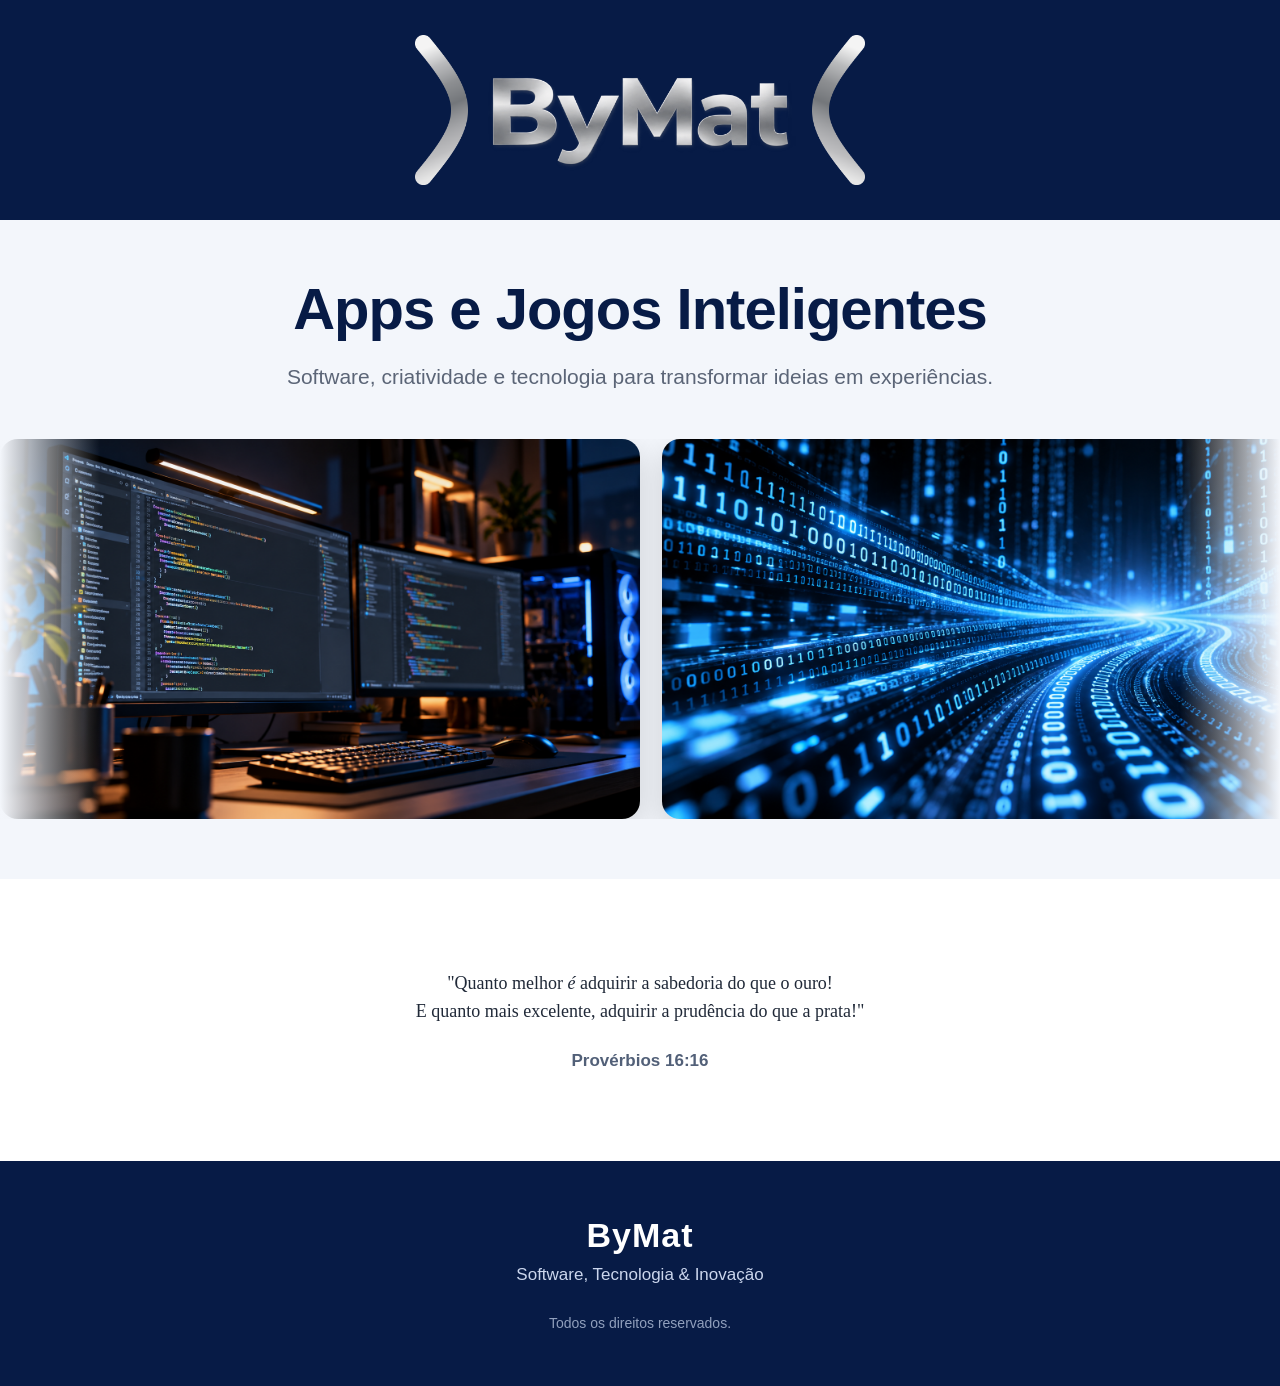
==== index.html @ 634c0f07 "Add files via upload" ====
<!DOCTYPE html>
<html lang="pt-BR">

<head>
    <meta charset="UTF-8">

    <meta name="viewport" content="width=device-width, initial-scale=1.0">

    <meta
        name="description"
        content="ByMat — Software, Tecnologia & Inovação."
    >

    <title>ByMat — Software, Tecnologia & Inovação</title>

    <link rel="stylesheet" href="style.css">

    <link rel="icon" type="image/png" href="images/Favicon.png">
</head>

<body>

    <!-- TOPO -->
    <header class="header">

        <img
            src="images/logo.png"
            alt="ByMat"
            class="logo"
        >

    </header>


    <!-- APPS E JOGOS -->
    <section class="hero">

        <div class="hero-content">

            <h1>Apps e Jogos Inteligentes</h1>

            <p class="hero-subtitle">
                Software, criatividade e tecnologia para transformar ideias em experiências.
            </p>

        </div>


        <!-- FAIXA DE IMAGENS -->
        <div class="image-strip">

            <div class="image-track">

                <img
                    src="images/programacao1.png"
                    alt="Programação"
                >

                <img
                    src="images/programacao2.png"
                    alt="Desenvolvimento de software"
                >

                <img
                    src="images/programacao3.png"
                    alt="Tecnologia"
                >

                <img
                    src="images/programacao4.png"
                    alt="Desenvolvimento de jogos"
                >


                <!--
                    Repetimos as imagens para criar
                    uma animação contínua.
                -->

                <img
                    src="images/programacao1.png"
                    alt=""
                    aria-hidden="true"
                >

                <img
                    src="images/programacao2.png"
                    alt=""
                    aria-hidden="true"
                >

                <img
                    src="images/programacao3.png"
                    alt=""
                    aria-hidden="true"
                >

                <img
                    src="images/programacao4.png"
                    alt=""
                    aria-hidden="true"
                >

            </div>

        </div>

    </section>


    <!-- CITAÇÃO -->
    <section class="quote-section">

        <div class="quote">

            <p>
                "Quanto melhor <em>é</em> adquirir a sabedoria do que o ouro!<br>
                E quanto mais excelente, adquirir a prudência do que a prata!"
            </p>

            <span>
                Provérbios 16:16
            </span>

        </div>

    </section>


    <!-- RODAPÉ -->
    <footer class="footer">

        <h2>ByMat</h2>

        <p class="company-description">
            Software, Tecnologia &amp; Inovação
        </p>

        <p class="copyright">
            Todos os direitos reservados.
        </p>

    </footer>

</body>

</html>
---- style.css ----
/* ========================================
   CONFIGURAÇÕES GERAIS
======================================== */

* {
    margin: 0;
    padding: 0;
    box-sizing: border-box;
}

html {
    scroll-behavior: smooth;
}

body {
    font-family: "Inter", "Segoe UI", Arial, sans-serif;
    color: #172033;
    background: white;
    overflow-x: hidden;
}


/* ========================================
   TOPO
======================================== */

.header {
    width: 100%;
    height: 220px;

    background: #071b46;

    display: flex;
    justify-content: center;
    align-items: center;

    padding: 20px;
}

.logo {
    max-width: 450px;
    max-height: 180px;

    object-fit: contain;
}


/* ========================================
   SEÇÃO PRINCIPAL
======================================== */

.hero {
    width: 100%;
    background: #f3f6fb;

    padding-top: 55px;
    padding-bottom: 60px;

    text-align: center;
}

.hero-content {
    max-width: 900px;
    margin: 0 auto;

    padding: 0 25px;
}

.hero h1 {
    font-size: clamp(32px, 5vw, 58px);
    font-weight: 800;

    color: #071b46;

    letter-spacing: -1px;
}

.hero-subtitle {
    margin-top: 18px;

    font-size: clamp(16px, 2vw, 21px);

    color: #5b6577;

    line-height: 1.6;
}


/* ========================================
   FAIXA DE IMAGENS
======================================== */

.image-strip {
    width: 100%;

    margin-top: 45px;

    overflow: hidden;

    position: relative;
}


/*
    Gradientes nas laterais para dar
    um efeito de desaparecimento.
*/

.image-strip::before,
.image-strip::after {
    content: "";

    position: absolute;

    top: 0;
    bottom: 0;

    width: 100px;

    z-index: 2;

    pointer-events: none;
}

.image-strip::before {
    left: 0;

    background: linear-gradient(
        to right,
        #f3f6fb,
        transparent
    );
}

.image-strip::after {
    right: 0;

    background: linear-gradient(
        to left,
        #f3f6fb,
        transparent
    );
}


.image-track {
    display: flex;

    width: max-content;

    gap: 22px;

    animation: slideImages 30s linear infinite;
}


/*
    Movimento contínuo das imagens.
*/

@keyframes slideImages {

    from {
        transform: translateX(0);
    }

    to {
        transform: translateX(
            calc(-50% - 11px)
        );
    }

}


.image-track img {
    width: 640px;
    height: 380px;

    object-fit: cover;

    border-radius: 18px;

    flex-shrink: 0;

    box-shadow:
        0 10px 30px rgba(0, 0, 0, 0.15);

    transition: transform 0.3s ease;
}


/* ========================================
   CITAÇÃO
======================================== */

.quote-section {
    width: 100%;

    background: white;

    padding: 90px 25px;
}


.quote {
    max-width: 900px;

    margin: 0 auto;

    text-align: center;
}


.quote p {
    font-family: Georgia, "Times New Roman", serif;

    font-size: clamp(13px, 1.5vw, 18px);

    line-height: 1.6;

    color: #202938;
}


.quote p em {
    font-style: italic;
}


.quote span {
    display: block;

    margin-top: 25px;

    font-family: "Inter", "Segoe UI", Arial, sans-serif;

    font-size: 17px;

    font-weight: 600;

    color: #526078;
}


/* ========================================
   RODAPÉ
======================================== */

.footer {
    width: 100%;

    background: #071b46;

    color: white;

    text-align: center;

    padding: 55px 20px;
}


.footer h2 {
    font-size: 34px;

    font-weight: 800;

    letter-spacing: 1px;
}


.company-description {
    margin-top: 10px;

    font-size: 17px;

    color: #cbd6ed;
}


.copyright {
    margin-top: 30px;

    font-size: 14px;

    color: #91a0bd;
}


/* ========================================
   CELULAR
======================================== */

@media (max-width: 600px) {

    .header {
        height: 100px;
    }

    .logo {
        max-width: 190px;
        max-height: 70px;
    }

    .hero {
        padding-top: 40px;
        padding-bottom: 45px;
    }

    .image-track {
        gap: 15px;
    }

    .image-track img {
        width: 250px;
        height: 150px;

        border-radius: 14px;
    }

    .quote-section {
        padding: 65px 22px;
    }

    .quote p {
        font-size: 22px;
    }

    .footer {
        padding: 45px 20px;
    }

}
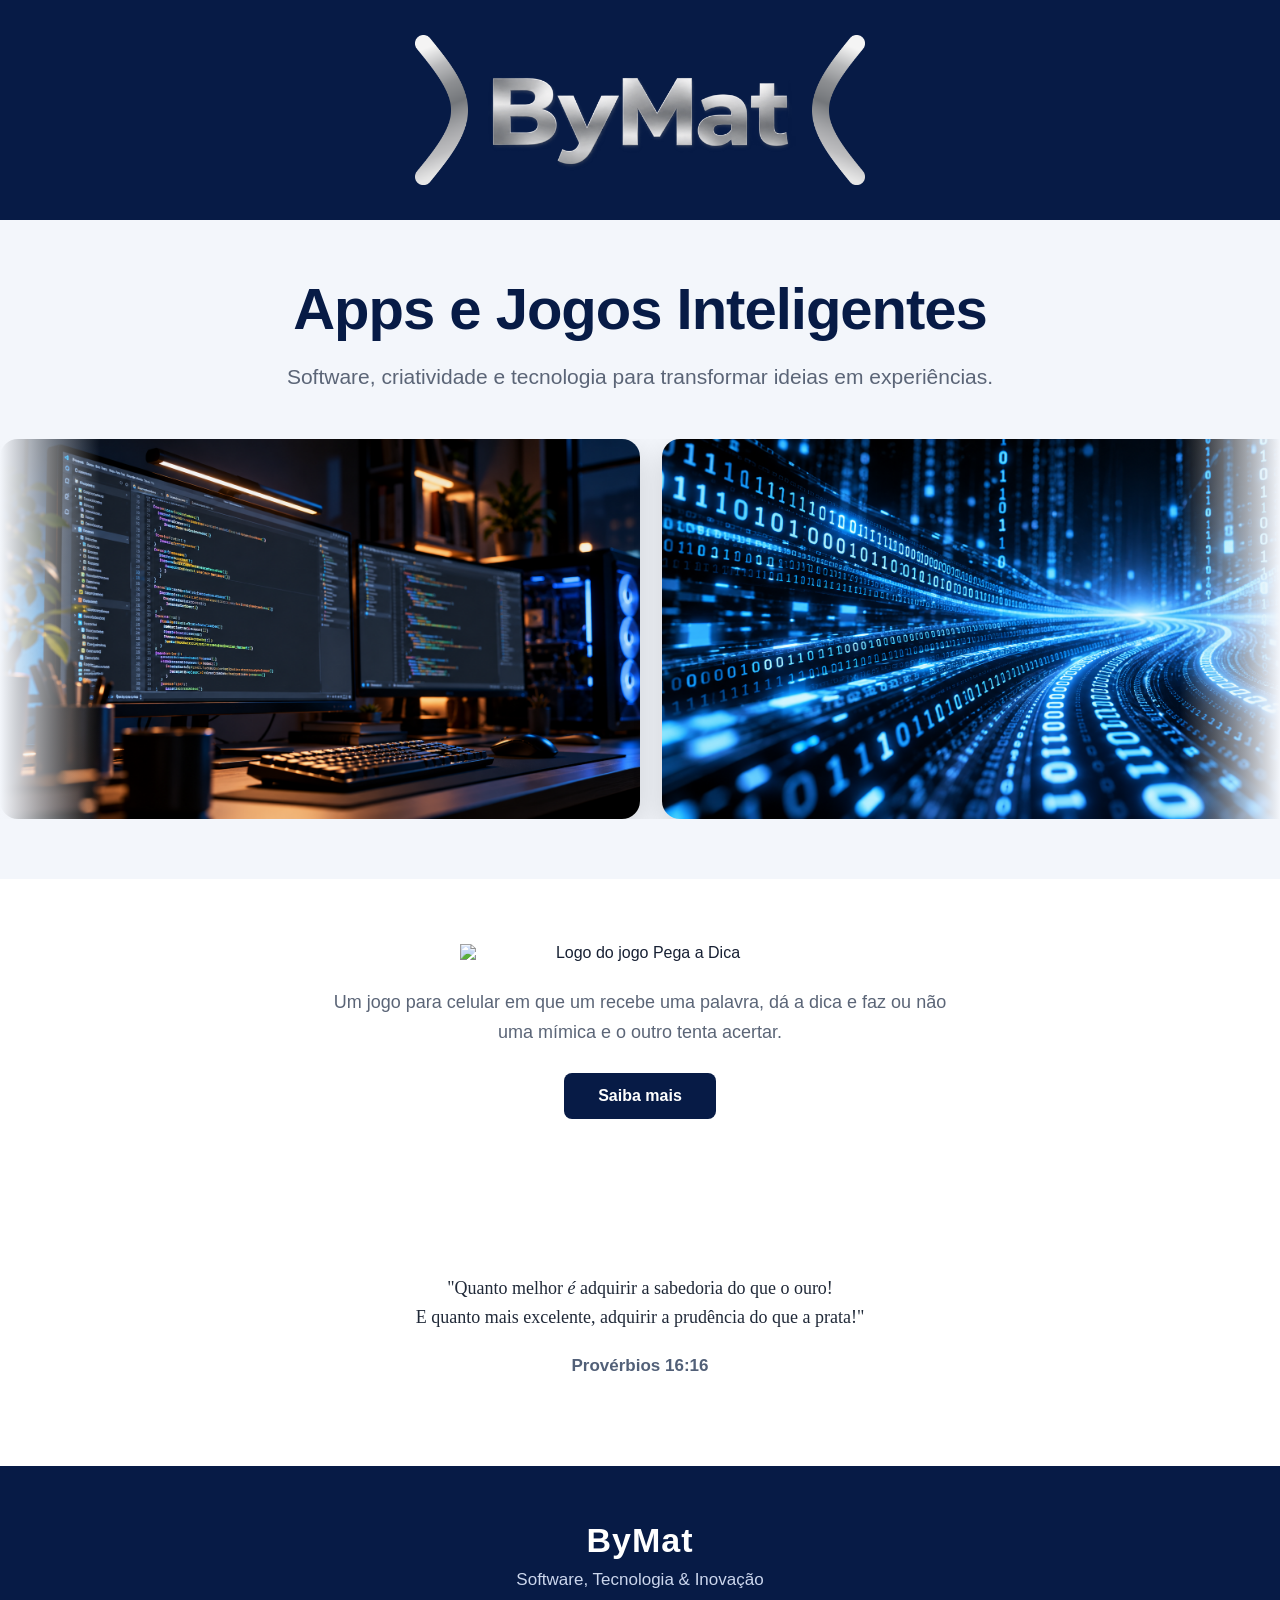
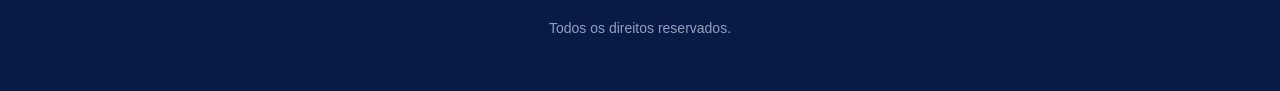
==== commit 03f70887: "Update index.html" ====
--- a/index.html
+++ b/index.html
@@ -106,7 +106,30 @@
         </div>
 
     </section>
+    
+    <!-- PROJETO: PEGA A DICA -->
+    <section class="project-section">
 
+        <div class="project-card">
+
+            <img
+                src="images/logoPegaDica.png"
+                alt="Logo do jogo Pega a Dica"
+                class="project-logo"
+            >
+
+            <p class="project-description">
+                Um jogo para celular em que um recebe uma palavra,
+                dá a dica e faz ou não uma mímica e o outro tenta acertar.
+            </p>
+
+            <a href="pega-a-dica.html" class="project-button">
+                Saiba mais
+            </a>
+
+        </div>
+
+    </section>
 
     <!-- CITAÇÃO -->
     <section class="quote-section">
--- a/style.css
+++ b/style.css
@@ -189,6 +189,99 @@
     transition: transform 0.3s ease;
 }
 
+/* ========================================
+   PROJETO: PEGA A DICA
+======================================== */
+
+.project-section {
+    width: 100%;
+    padding: 65px 25px;
+    background: #ffffff;
+}
+
+.project-card {
+    max-width: 900px;
+    margin: 0 auto;
+
+    display: flex;
+    flex-direction: column;
+    align-items: center;
+
+    text-align: center;
+    gap: 25px;
+}
+
+.project-logo {
+    display: block;
+
+    width: 100%;
+    max-width: 360px;
+    max-height: 220px;
+
+    object-fit: contain;
+}
+
+.project-description {
+    max-width: 650px;
+
+    font-size: 18px;
+    line-height: 1.7;
+
+    color: #5b6577;
+}
+
+.project-button {
+    display: inline-block;
+
+    padding: 14px 34px;
+
+    background: #071b46;
+    color: #ffffff;
+
+    font-size: 16px;
+    font-weight: 700;
+
+    text-decoration: none;
+
+    border-radius: 8px;
+
+    transition:
+        background 0.25s ease,
+        transform 0.25s ease;
+}
+
+.project-button:hover {
+    background: #15366f;
+    transform: translateY(-2px);
+}
+
+.project-button:focus-visible {
+    outline: 3px solid #527bc7;
+    outline-offset: 4px;
+}
+
+/* CELULAR */
+
+@media (max-width: 600px) {
+
+    .project-section {
+        padding: 45px 22px;
+    }
+
+    .project-card {
+        gap: 20px;
+    }
+
+    .project-logo {
+        max-width: 280px;
+        max-height: 180px;
+    }
+
+    .project-description {
+        font-size: 16px;
+    }
+
+}
 
 /* ========================================
    CITAÇÃO
